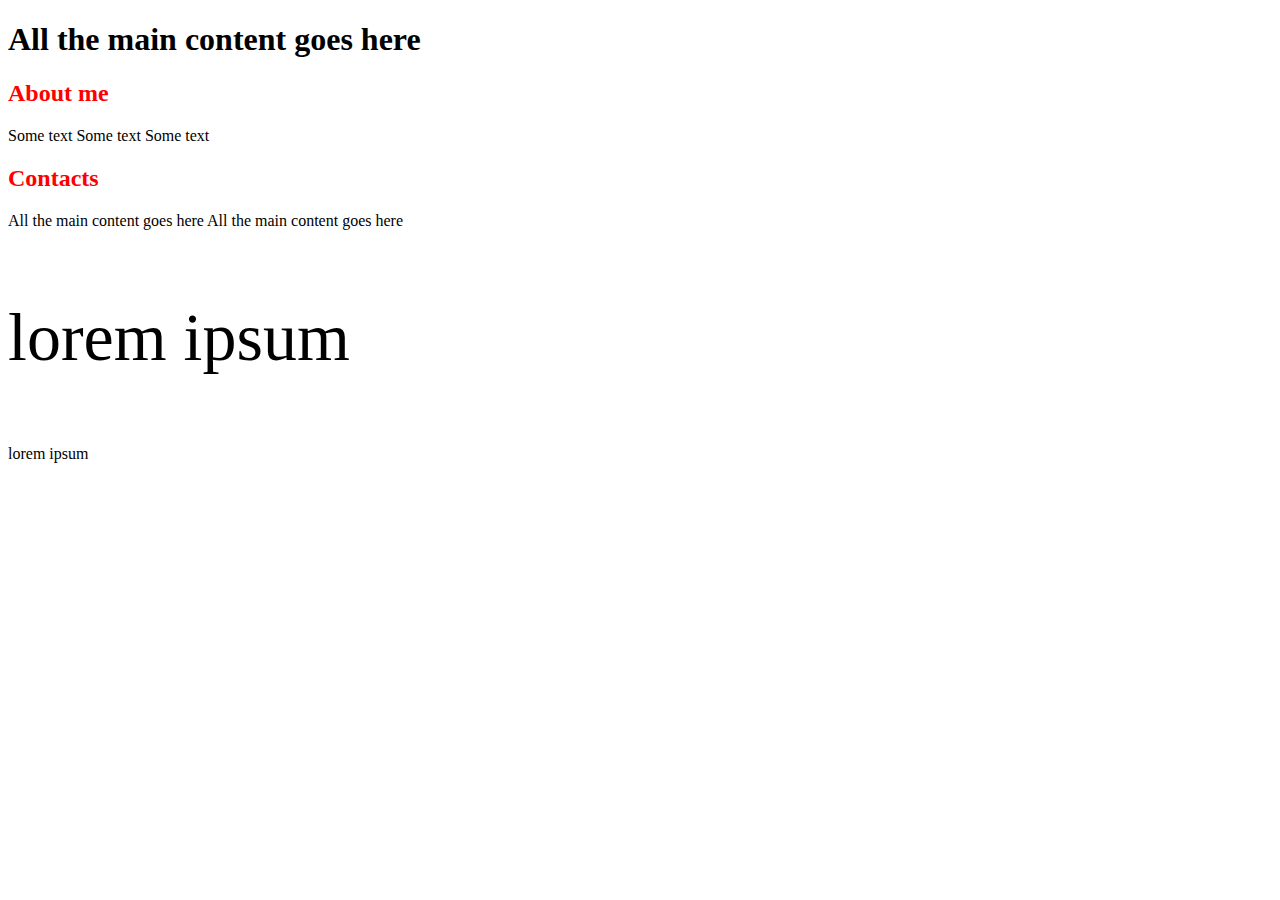
==== index.html @ 98bb1be5 "Initial commit" ====
<!DOCTYPE html>
<html>

<head>
	<title>What is this?</title>
	<meta charset="utf-8">

	<style>

		h2 {
			color: red;
		}

		.custom-text-size {
			font-size: 68px;
		}

	</style>


	<script>
		alert('hello world');
	</script>

</head>

<body>
	<h1> All the main content goes here</h1>
	<h2>About me</h2>
	Some text
	Some text
	Some text
	<h2>Contacts</h2>
	<p>All the main content goes here All the main content goes here</p>
	<p class="custom-text-size">lorem ipsum</p>
	<p>lorem ipsum</p>
	
</body>

</html>
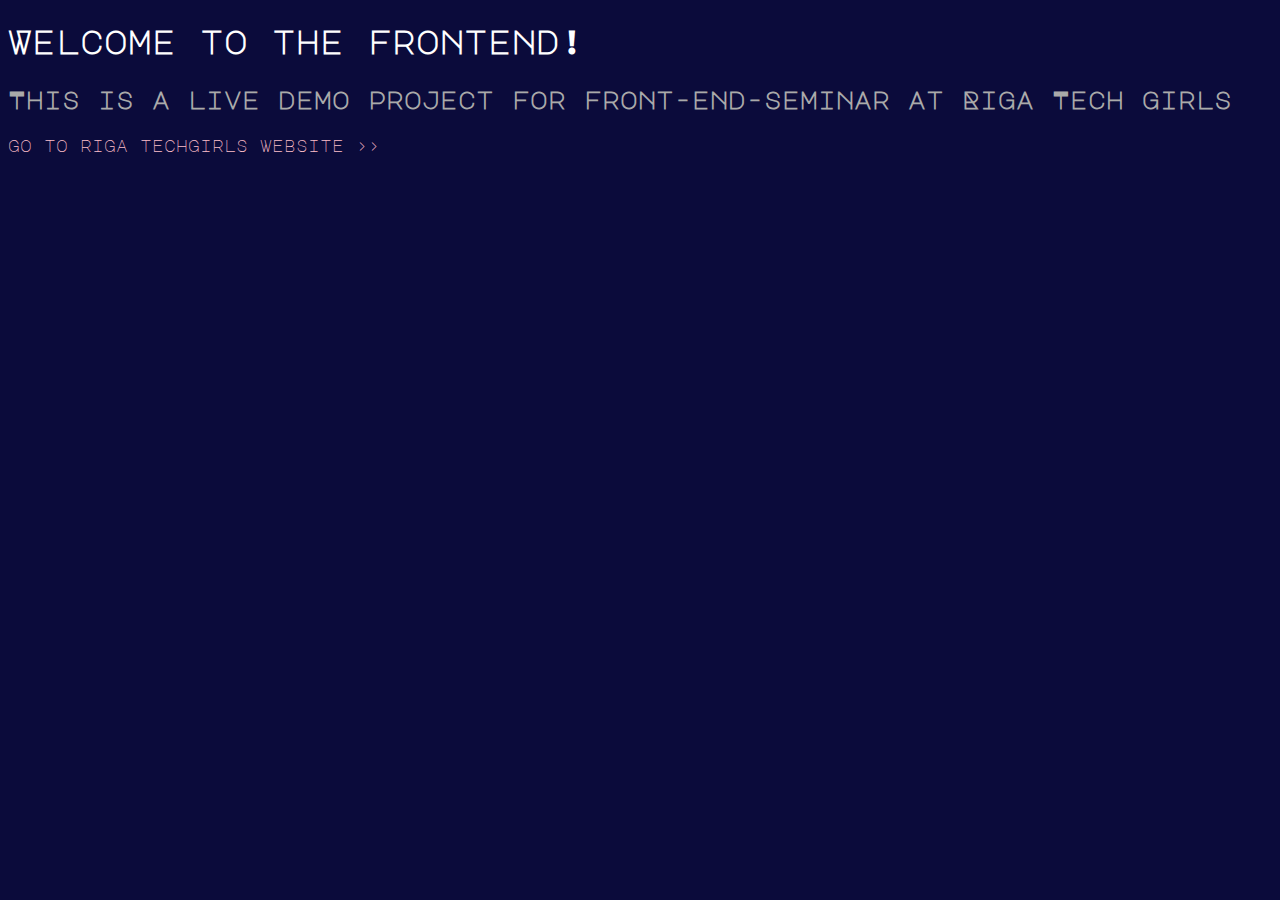
==== commit b6b91af5: "add the actual ui" ====
--- a/index.html
+++ b/index.html
@@ -4,37 +4,63 @@
 <head>
 	<title>What is this?</title>
 	<meta charset="utf-8">
+	<link rel="preconnect" href="https://fonts.gstatic.com">
+	<link href="https://fonts.googleapis.com/css2?family=Major+Mono+Display&display=swap" rel="stylesheet">
 
 	<style>
 
-		h2 {
-			color: red;
+		body{
+			background-color: #0B0B3B;
+			color: #aaa;
+			font-family: 'Major Mono Display', monospace;
+			line-height: 1.3;
+		}
+		h1 {
+			color: white;
 		}
 
-		.custom-text-size {
-			font-size: 68px;
+		.button-link {
+			color: pink;
+			text-decoration: none;
+		}
+
+		.text-orange{
+			color: orange;
 		}
 
 	</style>
 
-
-	<script>
-		alert('hello world');
-	</script>
-
 </head>
 
 <body>
-	<h1> All the main content goes here</h1>
-	<h2>About me</h2>
-	Some text
-	Some text
-	Some text
-	<h2>Contacts</h2>
-	<p>All the main content goes here All the main content goes here</p>
-	<p class="custom-text-size">lorem ipsum</p>
-	<p>lorem ipsum</p>
-	
+	<h1>Welcome to the frontend!</h1>
+	<h2>This is a live demo project for front-end-seminar at Riga Tech girls</h2>
+	<a class="button-link text-orange" target="_blank" href="http://www.rigatechgirls.com/">go to riga techgirls website >></a>
+
+
+	<script>
+		console.log('hello world');
+		var button = document.getElementsByClassName('button-link')[0];
+
+
+
+		setInterval( function() {
+			console.log('start blink');
+
+			if(button.classList.contains('text-orange')) {
+				console.log('already orange');
+				button.classList.remove('text-orange');
+			} else {
+				button.classList.add('text-orange');
+				console.log('needs orange');
+			}
+
+			console.log('end blink');
+
+		}, 500)
+
+	</script>
+
 </body>
 
 </html>